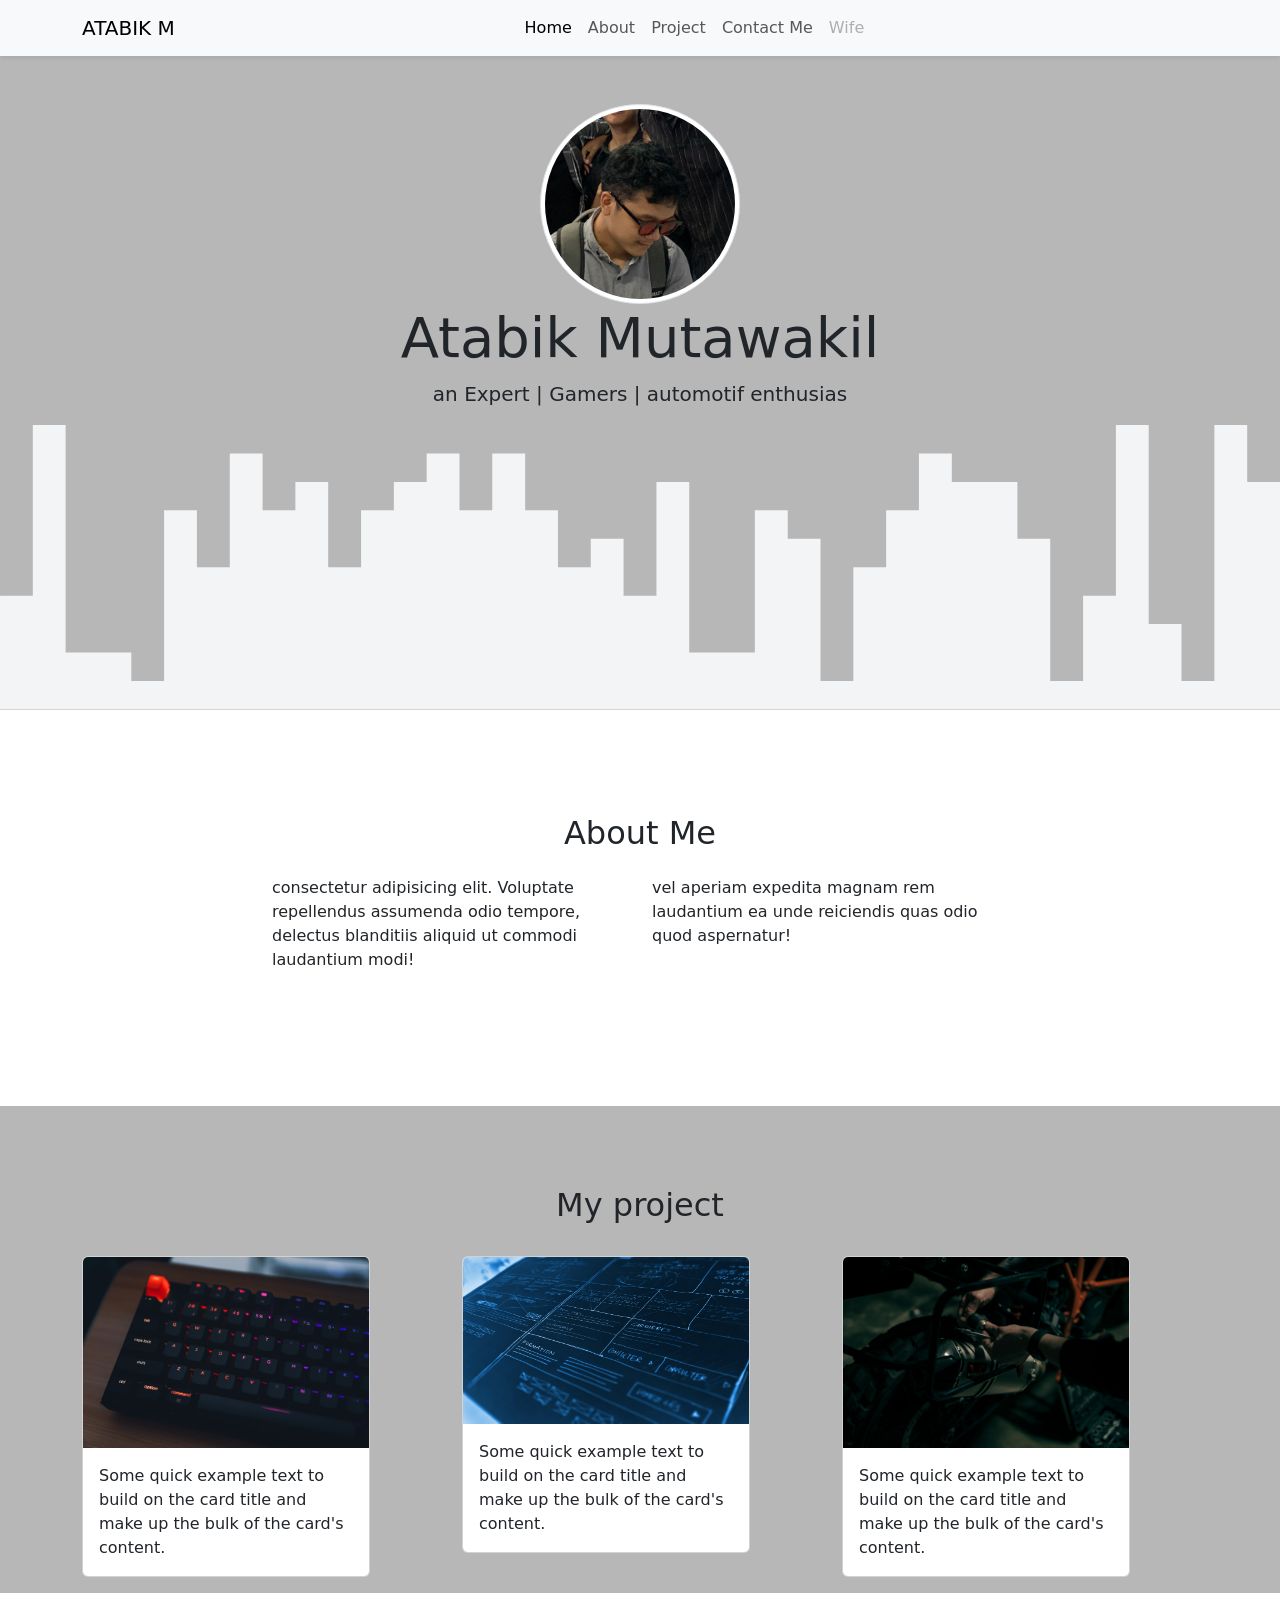
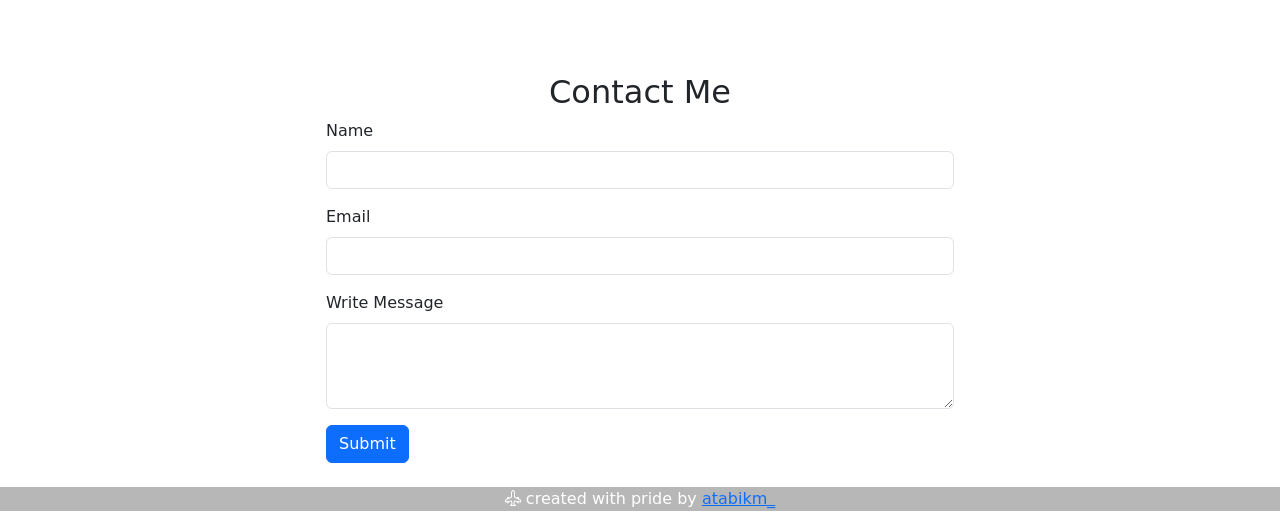
==== myprofile.html @ f49ab6ba "first commit" ====
<!DOCTYPE html>
<html lang="en">
  <head>
    <!-- Required meta tags -->
    <meta charset="utf-8" />
    <meta name="viewport" content="width=device-width, initial-scale=1" />

    <!-- Bootstrap CSS -->
    <link href="https://cdn.jsdelivr.net/npm/bootstrap@5.0.2/dist/css/bootstrap.min.css" rel="stylesheet" integrity="sha384-EVSTQN3/azprG1Anm3QDgpJLIm9Nao0Yz1ztcQTwFspd3yD65VohhpuuCOmLASjC" crossorigin="anonymous" />
    <link rel="stylesheet" href="porto.css" />
    <!-- bootstrap icon -->
    <link rel="stylesheet" href="https://cdn.jsdelivr.net/npm/bootstrap-icons@1.11.2/font/bootstrap-icons.min.css">
    <title>My Portofolio | ATABIKM</title>
  </head>
  <body id="home">
    <!-- nav bar -->
    <nav class="navbar navbar-expand-lg navbar-light bg-light shadow-sm navbar fixed-top">
      <div class="container">
        <a class="navbar-brand" href="#">ATABIK M</a>
        <button class="navbar-toggler" type="button" data-bs-toggle="collapse" data-bs-target="#navbarTogglerDemo02" aria-controls="navbarTogglerDemo02" aria-expanded="false" aria-label="Toggle navigation">
          <span class="navbar-toggler-icon"></span>
        </button>
        <div class="collapse navbar-collapse" id="navbarTogglerDemo02">
          <ul class="navbar-nav me-auto mb-2 mb-lg-0 ms-auto">
            <li class="nav-item">
              <a class="nav-link active" aria-current="page" href="#home">Home</a>
            </li>
            <li class="nav-item">
              <a class="nav-link" href="#about">About</a>
            </li>
            <li class="nav-item">
              <a class="nav-link" href="#project">Project</a>
            </li>
            <li class="nav-item">
              <a class="nav-link" href="#contact" tabindex="-1" aria-disabled="true">Contact Me</a>
            </li>
            <li class="nav-item">
              <a class="nav-link disabled" href="#" tabindex="-1" aria-disabled="true">Wife</a>
            </li>
          </ul>
          <form class="d-flex"></form>
        </div>
      </div>
    </nav>
    <!-- end bar -->
    <br />
    <!-- Jumbotron -->
    <section class="jumbotron text-center">
      <img src="mypic.jpg" alt="ATABIKM" width="200" class="rounded-circle img-thumbnail" />
      <h1 class="display-4">Atabik Mutawakil</h1>
      <p class="lead">an Expert | Gamers | automotif enthusias</p>
      <svg xmlns="http://www.w3.org/2000/svg" viewBox="0 0 1440 320">
        <path
          fill="#f3f4f5"
          fill-opacity="1"
          d="M0,288L0,192L36.9,192L36.9,0L73.8,0L73.8,256L110.8,256L110.8,256L147.7,256L147.7,288L184.6,288L184.6,96L221.5,96L221.5,160L258.5,160L258.5,32L295.4,32L295.4,96L332.3,96L332.3,64L369.2,64L369.2,160L406.2,160L406.2,96L443.1,96L443.1,64L480,64L480,32L516.9,32L516.9,96L553.8,96L553.8,32L590.8,32L590.8,96L627.7,96L627.7,160L664.6,160L664.6,128L701.5,128L701.5,192L738.5,192L738.5,64L775.4,64L775.4,256L812.3,256L812.3,256L849.2,256L849.2,96L886.2,96L886.2,128L923.1,128L923.1,288L960,288L960,160L996.9,160L996.9,96L1033.8,96L1033.8,32L1070.8,32L1070.8,64L1107.7,64L1107.7,64L1144.6,64L1144.6,128L1181.5,128L1181.5,288L1218.5,288L1218.5,192L1255.4,192L1255.4,0L1292.3,0L1292.3,224L1329.2,224L1329.2,288L1366.2,288L1366.2,0L1403.1,0L1403.1,64L1440,64L1440,320L1403.1,320L1403.1,320L1366.2,320L1366.2,320L1329.2,320L1329.2,320L1292.3,320L1292.3,320L1255.4,320L1255.4,320L1218.5,320L1218.5,320L1181.5,320L1181.5,320L1144.6,320L1144.6,320L1107.7,320L1107.7,320L1070.8,320L1070.8,320L1033.8,320L1033.8,320L996.9,320L996.9,320L960,320L960,320L923.1,320L923.1,320L886.2,320L886.2,320L849.2,320L849.2,320L812.3,320L812.3,320L775.4,320L775.4,320L738.5,320L738.5,320L701.5,320L701.5,320L664.6,320L664.6,320L627.7,320L627.7,320L590.8,320L590.8,320L553.8,320L553.8,320L516.9,320L516.9,320L480,320L480,320L443.1,320L443.1,320L406.2,320L406.2,320L369.2,320L369.2,320L332.3,320L332.3,320L295.4,320L295.4,320L258.5,320L258.5,320L221.5,320L221.5,320L184.6,320L184.6,320L147.7,320L147.7,320L110.8,320L110.8,320L73.8,320L73.8,320L36.9,320L36.9,320L0,320L0,320Z"
        ></path>
      </svg>
    </section>
    <!-- end of jumbotron -->
    <br />
    <!-- about -->
    <section id="about">
      <div class="container">
        <div class="row text-center mb-3">
          <div class="col">
            <h2>About Me</h2>
          </div>
        </div>
        <div class="row justify-content-center">
          <div class="col-4">
            <p> consectetur adipisicing elit. Voluptate repellendus assumenda odio tempore, delectus blanditiis aliquid ut commodi laudantium modi!</p>
          </div>
          <div class="col-4">
            <p> vel aperiam expedita magnam rem laudantium ea unde reiciendis quas odio quod aspernatur!</p>
          </div>
        </div>
      </div>
    </section>
    <!-- end about -->
    <br /><br><br>
    <!-- project -->
    <section id="project">
      <div class="container">
        <div class="row text-center">
          <div class="col">
            <h2>My project</h2>
          </div>
        </div>
        <br />
        <div class="row justify-content-center">
          <div class="col-md-4 mb-3">
            <div class="card" style="width: 18rem">
              <img src="keyboard.jpg" class="card-img-top" alt="sup" />
              <div class="card-body">
                <p class="card-text">Some quick example text to build on the card title and make up the bulk of the card's content.</p>
              </div>
            </div>
          </div>
          <div class="col-md-4 mb-3">
            <div class="card" style="width: 18rem">
              <img src="blueprint.jpg" class="card-img-top" alt="sup" />
              <div class="card-body">
                <p class="card-text">Some quick example text to build on the card title and make up the bulk of the card's content.</p>
              </div>
            </div>
          </div>
          <div class="col-md-4 mb-3">
            <div class="card" style="width: 18rem">
              <img src="autom.jpg" class="card-img-top" alt="sup" />
              <div class="card-body">
                <p class="card-text">Some quick example text to build on the card title and make up the bulk of the card's content.</p>
              </div>
            </div>
          </div>
        </div>
          
        </div>
      </div>
    </section>
    <!-- end project -->
    <!-- contact -->
    <section id="contact">
      <div class="row text-center">
        <div class="col">
          <h2>
            Contact Me
          </h2>
        </div>
      </div>
      <div class="row justify-content-center">
        <div class="col-md-6">
          <form>
            <div class="mb-3">
              <label for="name" class="form-label">Name</label>
              <input type="text" class="form-control" id="exampleInputEmail1" aria-describedby="ename">
            </div>
            <div class="mb-3">
              <label for="email" class="form-label">Email</label>
              <input type="text" class="form-control" id="exampleInputEmail1" aria-describedby="ename">
            </div>
            <div class="mb-3">
              <label for="exampleFormControlTextarea1" class="form-label">Write Message</label>
              <textarea class="form-control" id="exampleFormControlTextarea1" rows="3"></textarea>
            </div>
            <button type="submit" class="btn btn-primary">Submit</button>
          </form>
          <br>
        </div>
      </div>
    </section>
    <!-- end contact -->
    <!-- footer -->
    <footer class="text-white text-center">
      <p><i class="bi bi-airplane-engines"></i> created with pride by <a href="https://www.instagram.com/atabikm_/">atabikm_</a></p>
    </footer>
    <!-- akhir footer -->

    <script src="https://cdn.jsdelivr.net/npm/bootstrap@5.0.2/dist/js/bootstrap.bundle.min.js" integrity="sha384-MrcW6ZMFYlzcLA8Nl+NtUVF0sA7MsXsP1UyJoMp4YLEuNSfAP+JcXn/tWtIaxVXM" crossorigin="anonymous"></script>
  </body>
</html>
---- porto.css ----
.jumbotron {
  background-color: #b7b7b7;
  padding-top: 5rem;
}
.body {
  min-height: 3000px;
}

#project {
  background-color: #b7b7b7;
  max-height: 1000px;
}

footer {
  background-color: #b7b7b7;
}

#about {
  min-height: 300px;
}

section {
  padding-top: 5rem;
}
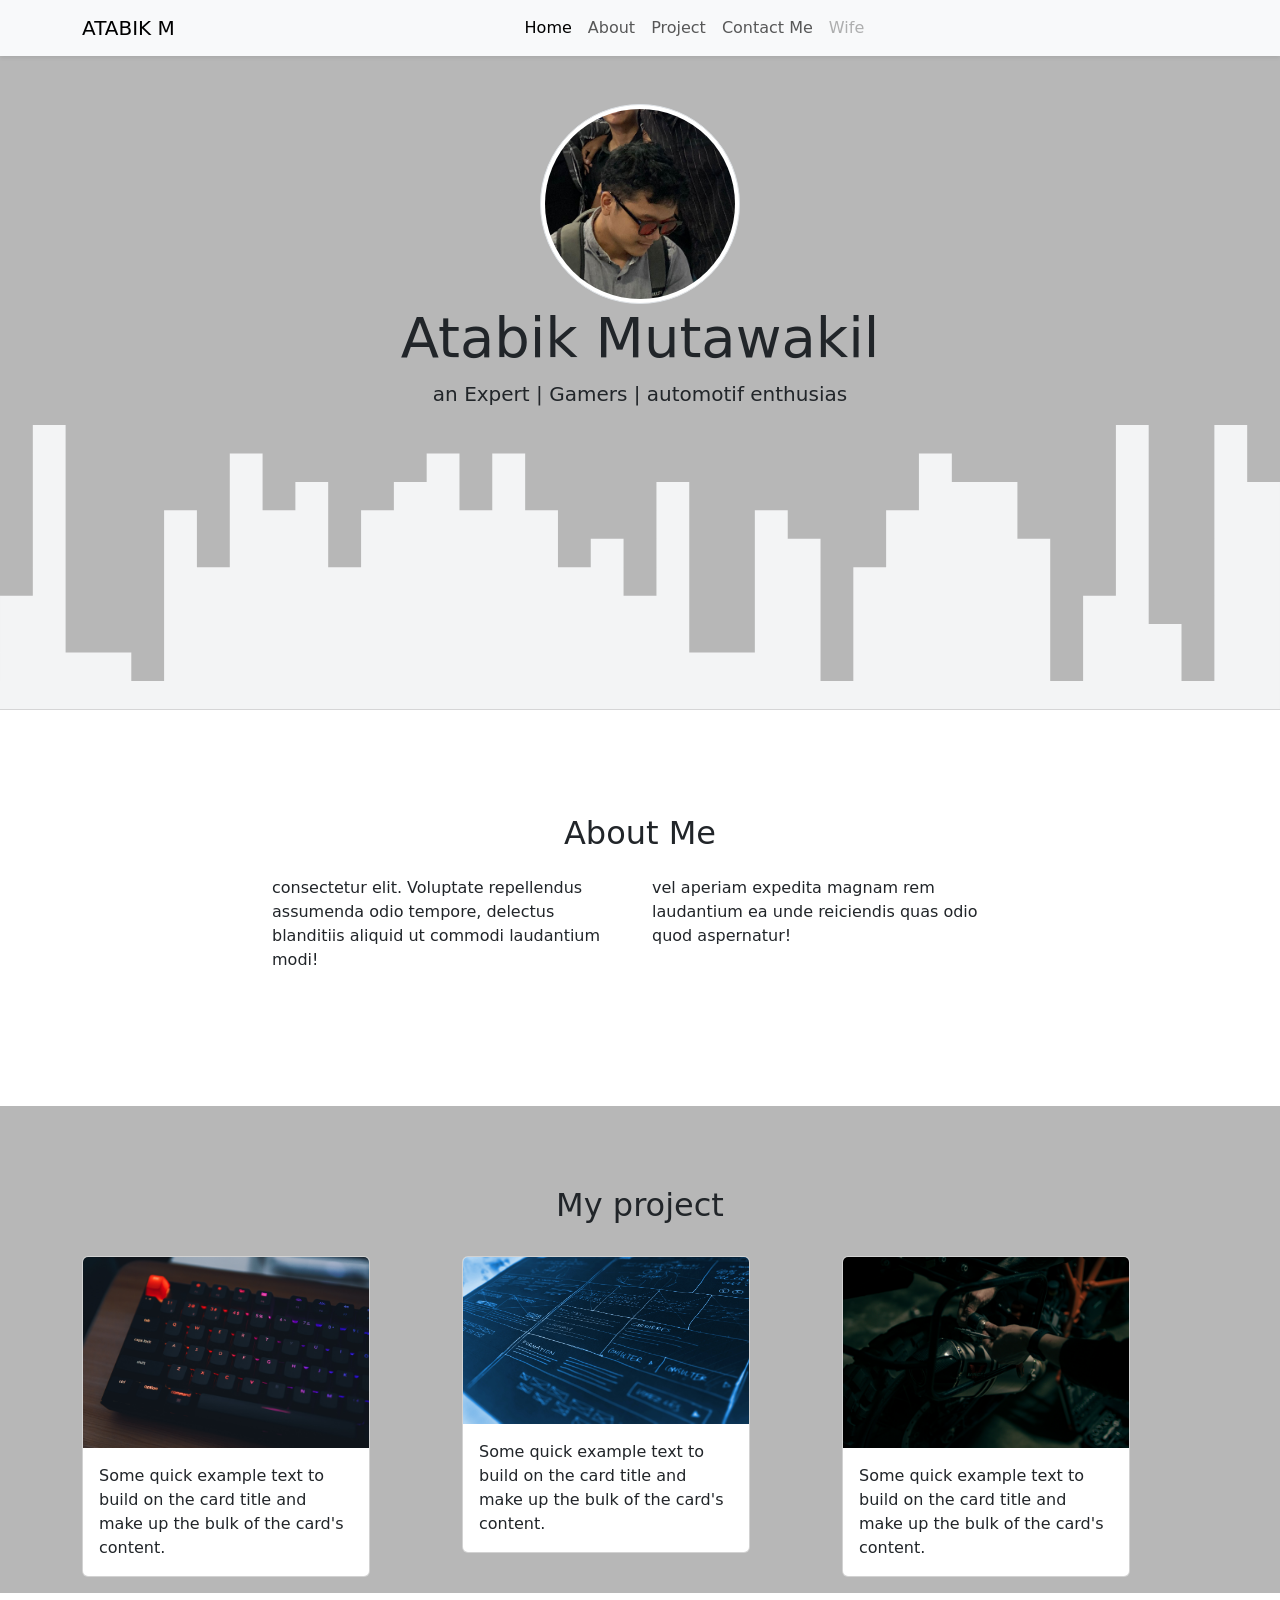
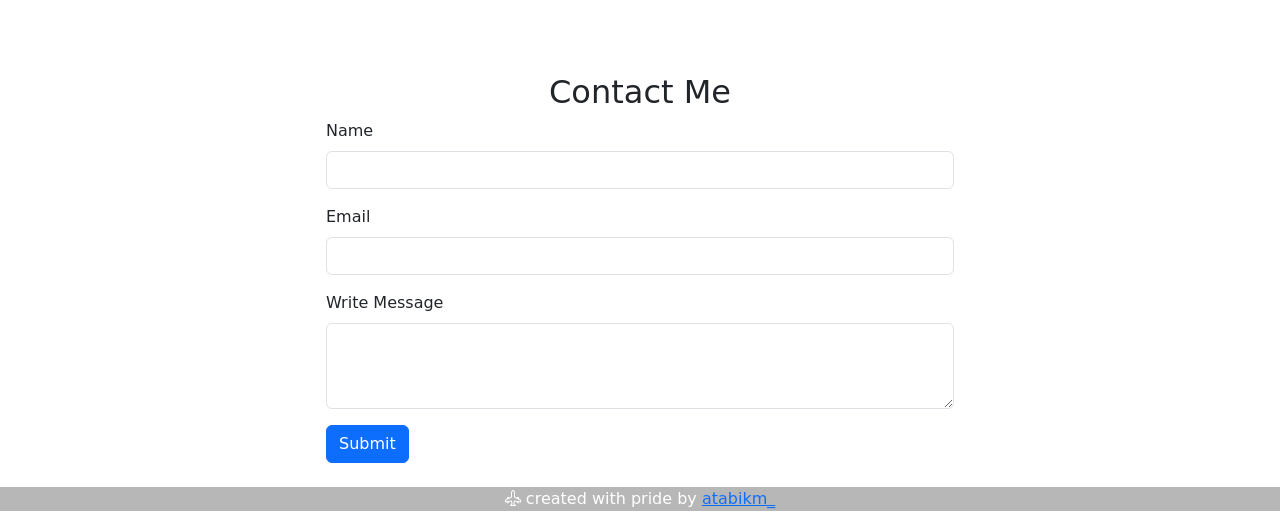
==== commit 33a7a19c: "delete a word" ====
--- a/myprofile.html
+++ b/myprofile.html
@@ -69,7 +69,7 @@
         </div>
         <div class="row justify-content-center">
           <div class="col-4">
-            <p> consectetur adipisicing elit. Voluptate repellendus assumenda odio tempore, delectus blanditiis aliquid ut commodi laudantium modi!</p>
+            <p> consectetur elit. Voluptate repellendus assumenda odio tempore, delectus blanditiis aliquid ut commodi laudantium modi!</p>
           </div>
           <div class="col-4">
             <p> vel aperiam expedita magnam rem laudantium ea unde reiciendis quas odio quod aspernatur!</p>
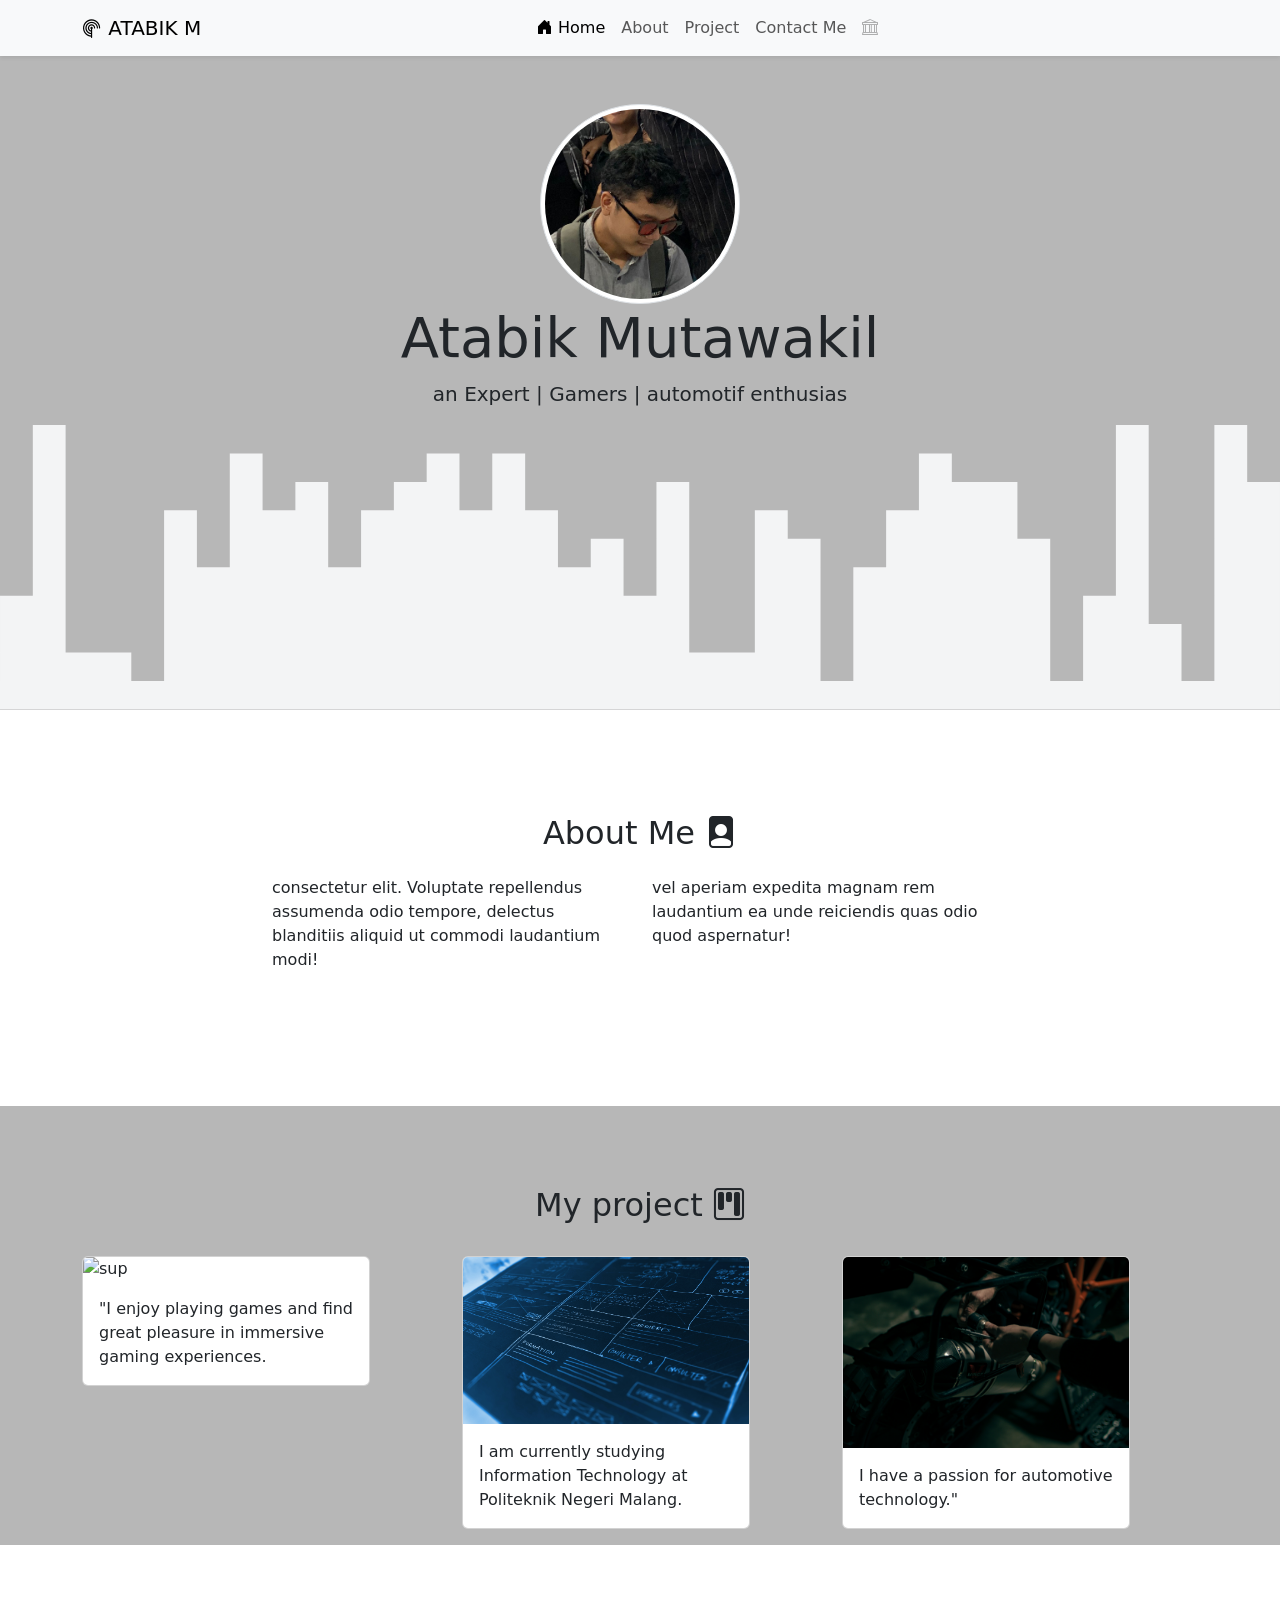
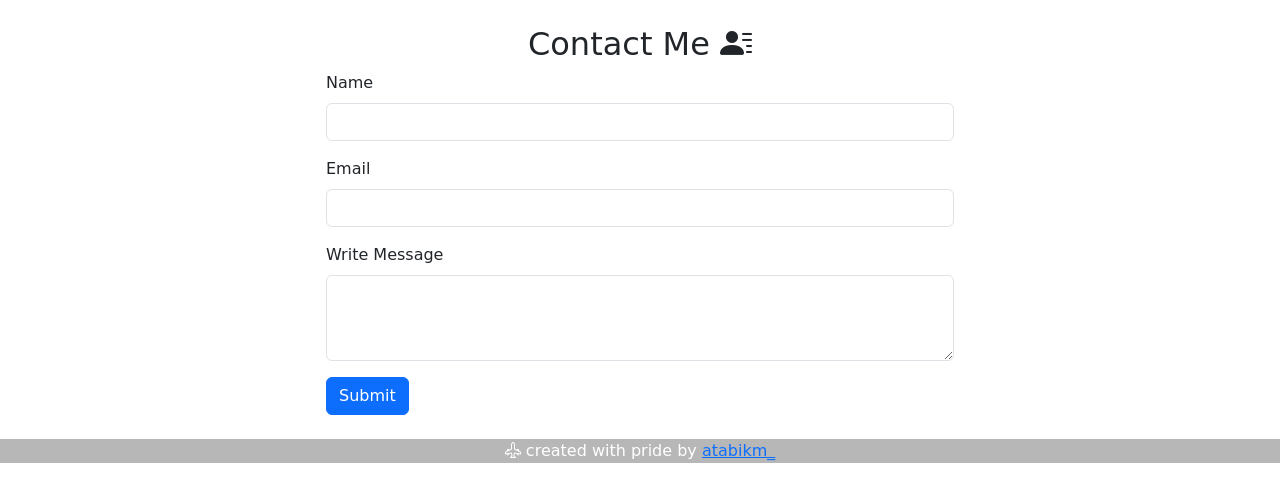
==== commit 09f461dc: "fix" ====
--- a/myprofile.html
+++ b/myprofile.html
@@ -16,17 +16,17 @@
     <!-- nav bar -->
     <nav class="navbar navbar-expand-lg navbar-light bg-light shadow-sm navbar fixed-top">
       <div class="container">
-        <a class="navbar-brand" href="#">ATABIK M</a>
+        <a class="navbar-brand" href="#"><i class="bi bi-radar"></i>  ATABIK M</a>
         <button class="navbar-toggler" type="button" data-bs-toggle="collapse" data-bs-target="#navbarTogglerDemo02" aria-controls="navbarTogglerDemo02" aria-expanded="false" aria-label="Toggle navigation">
           <span class="navbar-toggler-icon"></span>
         </button>
         <div class="collapse navbar-collapse" id="navbarTogglerDemo02">
           <ul class="navbar-nav me-auto mb-2 mb-lg-0 ms-auto">
             <li class="nav-item">
-              <a class="nav-link active" aria-current="page" href="#home">Home</a>
-            </li>
-            <li class="nav-item">
-              <a class="nav-link" href="#about">About</a>
+              <a class="nav-link active" aria-current="page" href="#home"><i class="bi bi-house-door-fill"></i> Home</a>
+            </li>
+            <li class="nav-item">
+              <a class="nav-link" href="#about"> About</a>
             </li>
             <li class="nav-item">
               <a class="nav-link" href="#project">Project</a>
@@ -34,8 +34,11 @@
             <li class="nav-item">
               <a class="nav-link" href="#contact" tabindex="-1" aria-disabled="true">Contact Me</a>
             </li>
-            <li class="nav-item">
-              <a class="nav-link disabled" href="#" tabindex="-1" aria-disabled="true">Wife</a>
+            <!-- <li class="nav-item">
+              <a class="nav-link" href="#wife" tabindex="-1" aria-disabled="true">Wife</a>
+            </li> -->
+            <li class="nav-item">
+              <a class="nav-link disabled" href="#" tabindex="-1" aria-disabled="true"><i class="bi bi-bank"></i></a>
             </li>
           </ul>
           <form class="d-flex"></form>
@@ -64,7 +67,7 @@
       <div class="container">
         <div class="row text-center mb-3">
           <div class="col">
-            <h2>About Me</h2>
+            <h2>About Me <i class="bi bi-file-person-fill"></i></h2>
           </div>
         </div>
         <div class="row justify-content-center">
@@ -84,16 +87,16 @@
       <div class="container">
         <div class="row text-center">
           <div class="col">
-            <h2>My project</h2>
+            <h2>My project <i class="bi bi-kanban"></i></h2>
           </div>
         </div>
         <br />
         <div class="row justify-content-center">
           <div class="col-md-4 mb-3">
             <div class="card" style="width: 18rem">
-              <img src="keyboard.jpg" class="card-img-top" alt="sup" />
-              <div class="card-body">
-                <p class="card-text">Some quick example text to build on the card title and make up the bulk of the card's content.</p>
+              <img src="stick.jpg" class="card-img-top" alt="sup" />
+              <div class="card-body">
+                <p class="card-text">"I enjoy playing games and find great pleasure in immersive gaming experiences.</p>
               </div>
             </div>
           </div>
@@ -101,7 +104,7 @@
             <div class="card" style="width: 18rem">
               <img src="blueprint.jpg" class="card-img-top" alt="sup" />
               <div class="card-body">
-                <p class="card-text">Some quick example text to build on the card title and make up the bulk of the card's content.</p>
+                <p class="card-text">I am currently studying Information Technology at Politeknik Negeri Malang.</p>
               </div>
             </div>
           </div>
@@ -109,7 +112,7 @@
             <div class="card" style="width: 18rem">
               <img src="autom.jpg" class="card-img-top" alt="sup" />
               <div class="card-body">
-                <p class="card-text">Some quick example text to build on the card title and make up the bulk of the card's content.</p>
+                <p class="card-text">I have a passion for automotive technology."</p>
               </div>
             </div>
           </div>
@@ -124,7 +127,7 @@
       <div class="row text-center">
         <div class="col">
           <h2>
-            Contact Me
+            Contact Me <i class="bi bi-person-lines-fill"></i>
           </h2>
         </div>
       </div>
@@ -150,6 +153,45 @@
       </div>
     </section>
     <!-- end contact -->
+    <!-- wife -->
+    <!-- <section id="wife">
+      <div class="container">
+        <div class="row text-center">
+          <div class="col">
+            <h2>My Wife</h2>
+          </div>
+        </div>
+        <br />
+        <div class="row justify-content-center">
+          <div class="col-md-4 mb-3">
+            <div class="card" style="width: 18rem">
+              <img src="stick.jpg" class="card-img-top" alt="sup" />
+              <div class="card-body">
+                <p class="card-text">"I enjoy playing games and find great pleasure in immersive gaming experiences.</p>
+              </div>
+            </div>
+          </div>
+          <div class="col-md-4 mb-3">
+            <div class="card" style="width: 18rem">
+              <img src="blueprint.jpg" class="card-img-top" alt="sup" />
+              <div class="card-body">
+                <p class="card-text">I am currently studying Information Technology at Politeknik Negeri Malang.</p>
+              </div>
+            </div>
+          </div>
+          <div class="col-md-4 mb-3">
+            <div class="card" style="width: 18rem">
+              <img src="autom.jpg" class="card-img-top" alt="sup" />
+              <div class="card-body">
+                <p class="card-text">I have a passion for automotive technology."</p>
+              </div>
+            </div>
+          </div>
+        </div>
+        </div>
+      </div>
+    </section> -->
+    <!-- end wife -->
     <!-- footer -->
     <footer class="text-white text-center">
       <p><i class="bi bi-airplane-engines"></i> created with pride by <a href="https://www.instagram.com/atabikm_/">atabikm_</a></p>
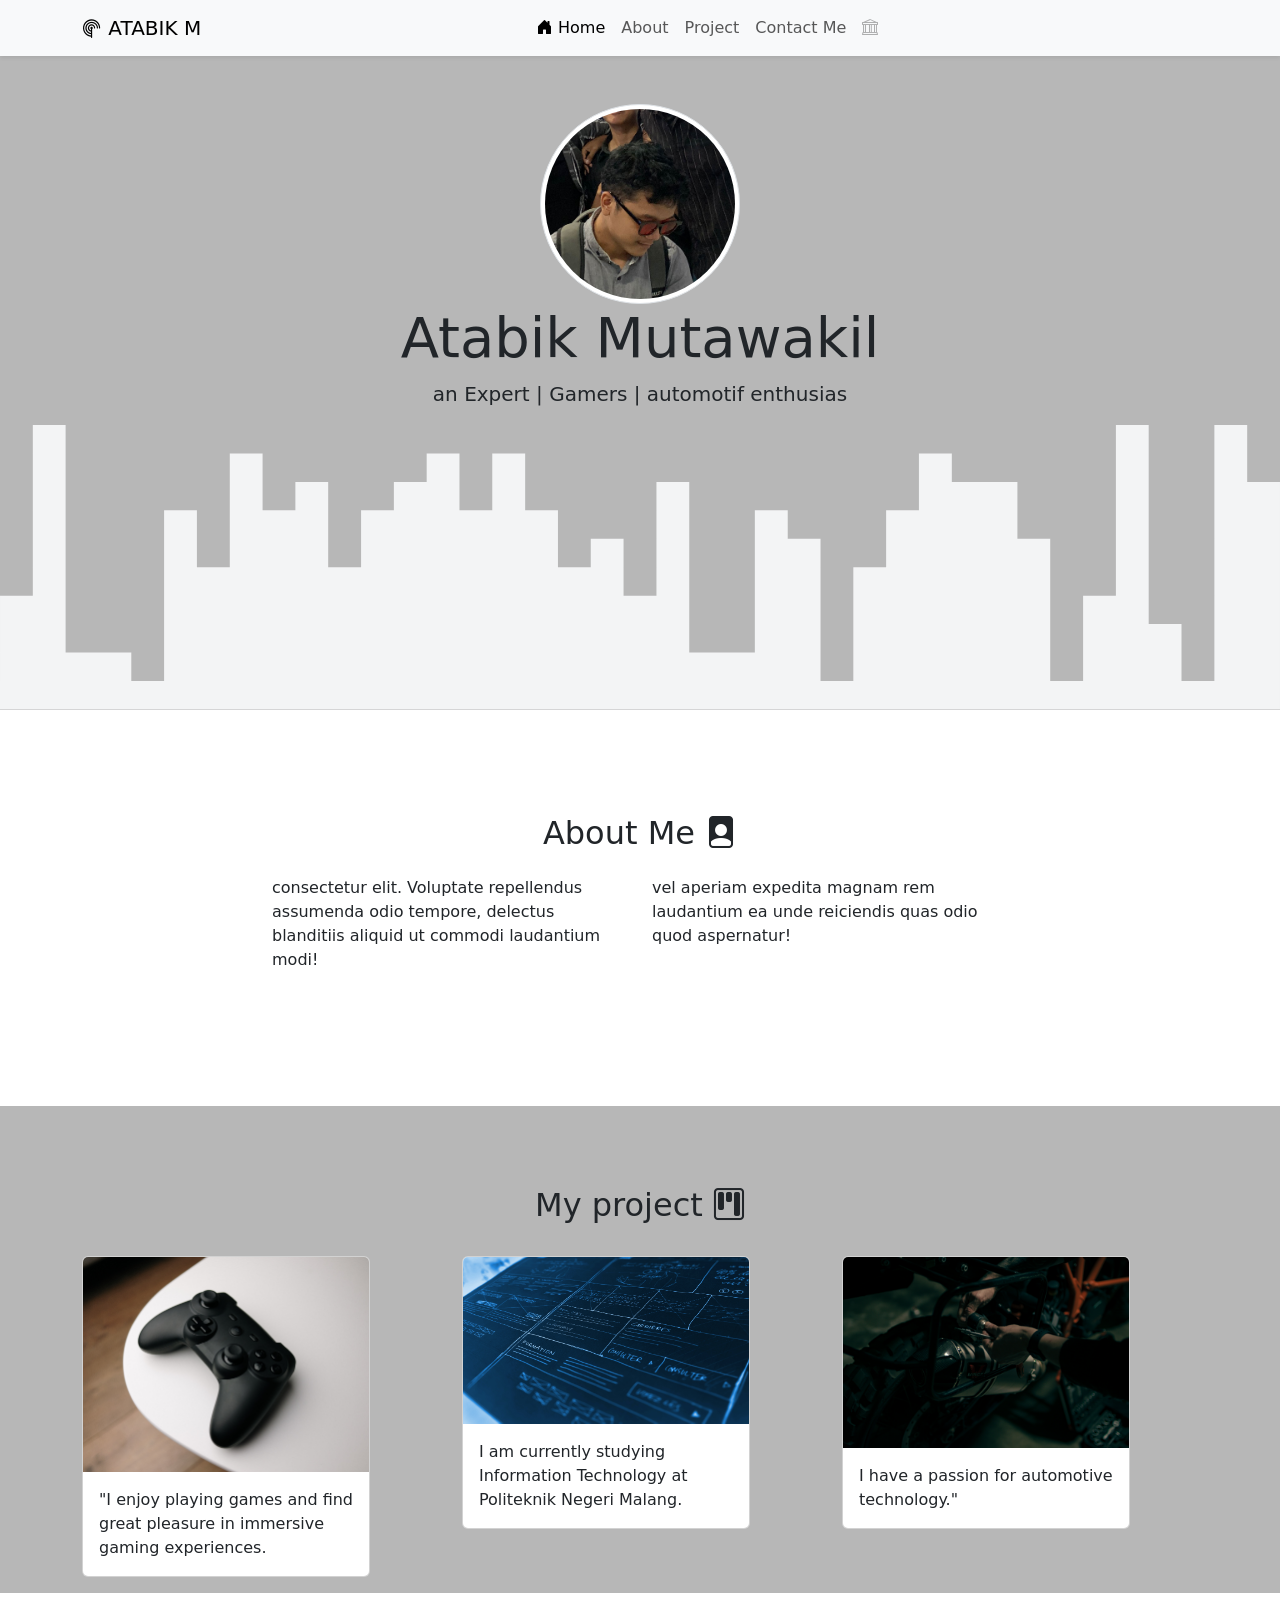
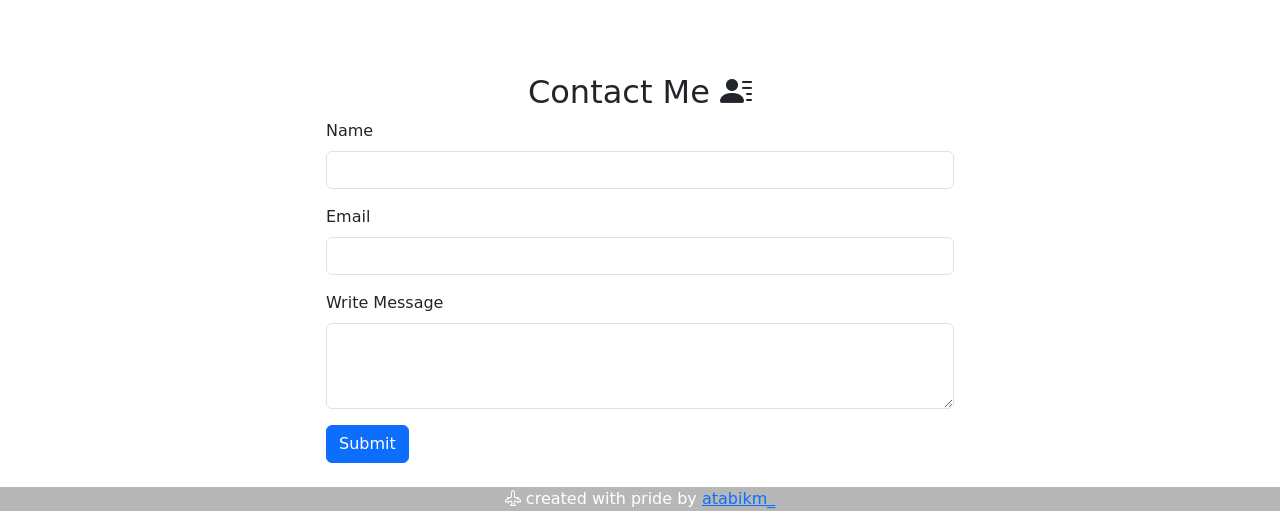
==== commit a0c5a22e: "Update myprofile.html" ====
--- a/myprofile.html
+++ b/myprofile.html
@@ -94,7 +94,7 @@
         <div class="row justify-content-center">
           <div class="col-md-4 mb-3">
             <div class="card" style="width: 18rem">
-              <img src="stick.jpg" class="card-img-top" alt="sup" />
+              <img src="Stick.jpg" class="card-img-top" alt="sup" />
               <div class="card-body">
                 <p class="card-text">"I enjoy playing games and find great pleasure in immersive gaming experiences.</p>
               </div>
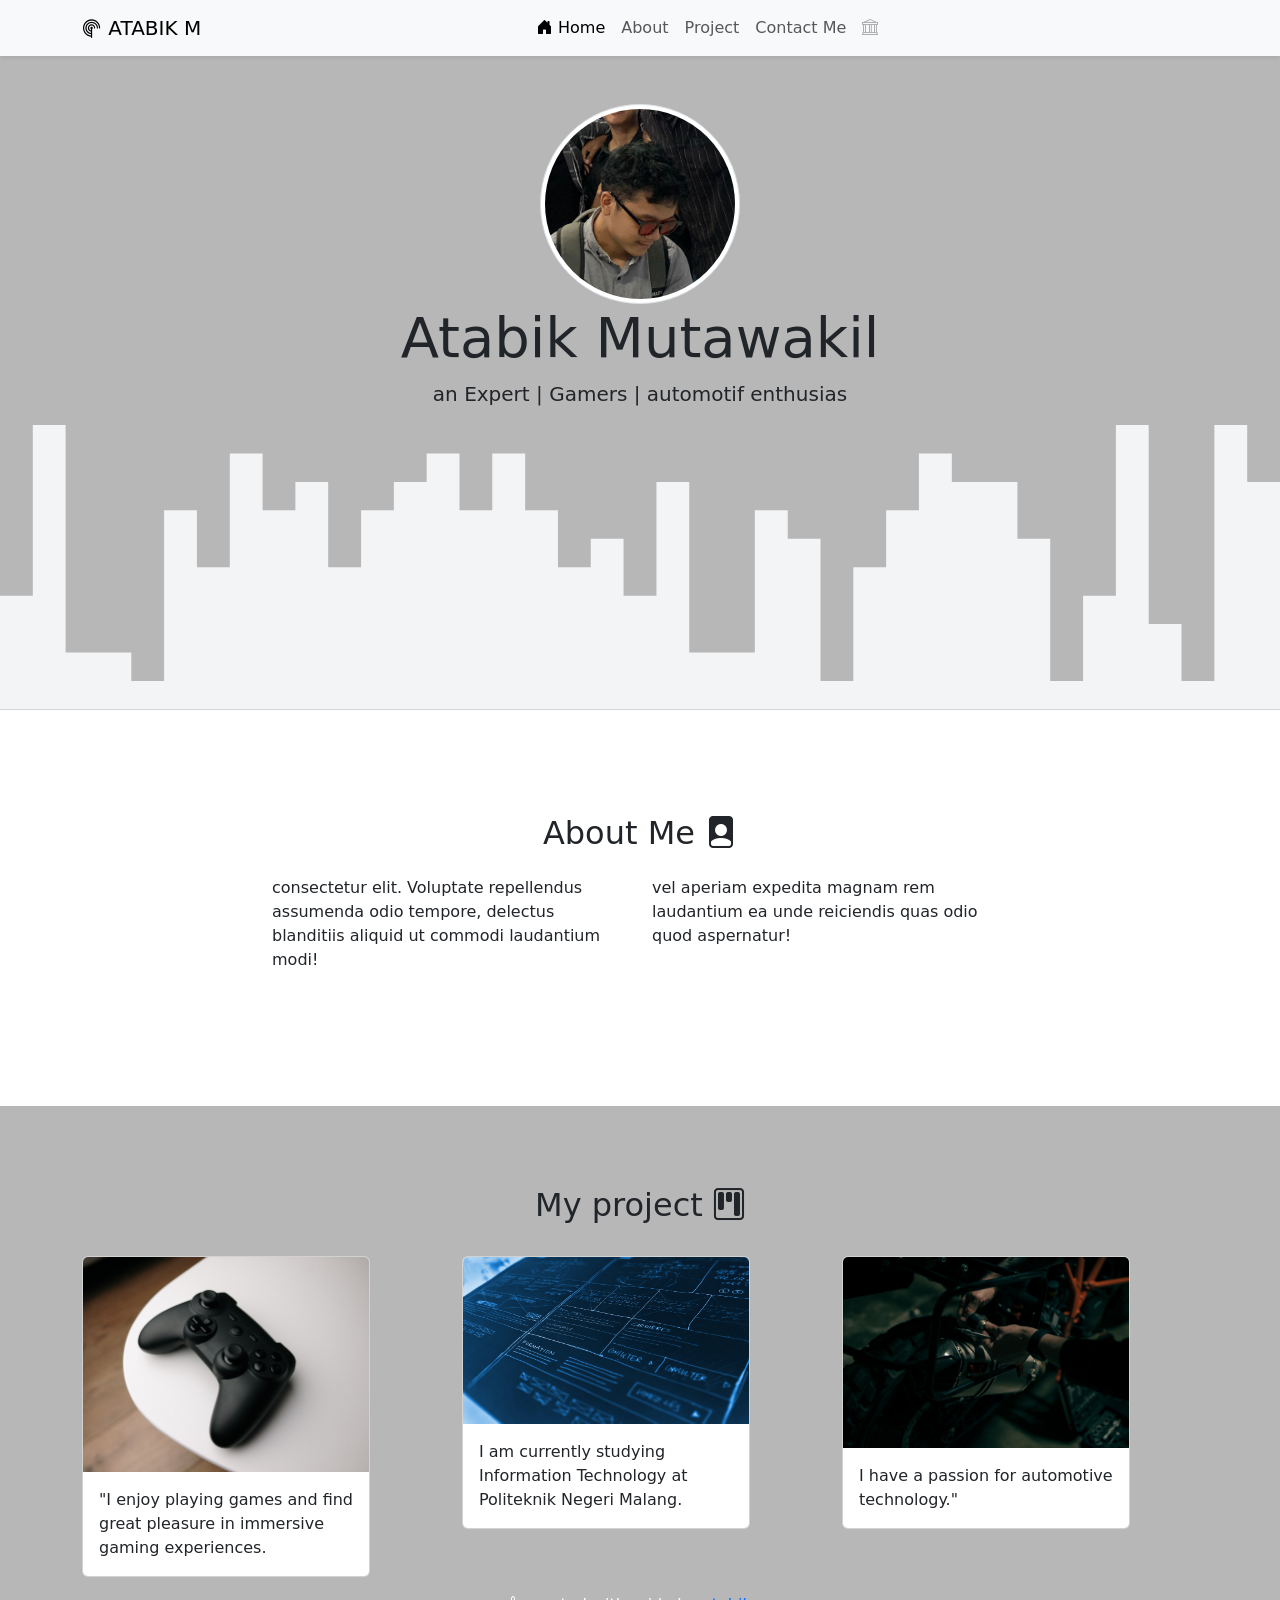
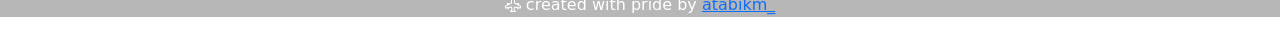
==== commit 2003063f: "update" ====
--- a/myprofile.html
+++ b/myprofile.html
@@ -123,7 +123,7 @@
     </section>
     <!-- end project -->
     <!-- contact -->
-    <section id="contact">
+    <!-- <section id="contact">
       <div class="row text-center">
         <div class="col">
           <h2>
@@ -151,7 +151,7 @@
           <br>
         </div>
       </div>
-    </section>
+    </section> -->
     <!-- end contact -->
     <!-- wife -->
     <!-- <section id="wife">
@@ -198,6 +198,8 @@
     </footer>
     <!-- akhir footer -->
 
-    <script src="https://cdn.jsdelivr.net/npm/bootstrap@5.0.2/dist/js/bootstrap.bundle.min.js" integrity="sha384-MrcW6ZMFYlzcLA8Nl+NtUVF0sA7MsXsP1UyJoMp4YLEuNSfAP+JcXn/tWtIaxVXM" crossorigin="anonymous"></script>
+    <script src="https://cdn.jsdelivr.net/npm/bootstrap@5.0.2/dist/js/bootstrap.bundle.min.js" integrity="sha384-MrcW6ZMFYlzcLA8Nl+NtUVF0sA7MsXsP1UyJoMp4YLEuNSfAP+JcXn/tWtIaxVXM" crossorigin="anonymous" src="script.js">
+      
+    </script>
   </body>
 </html>
